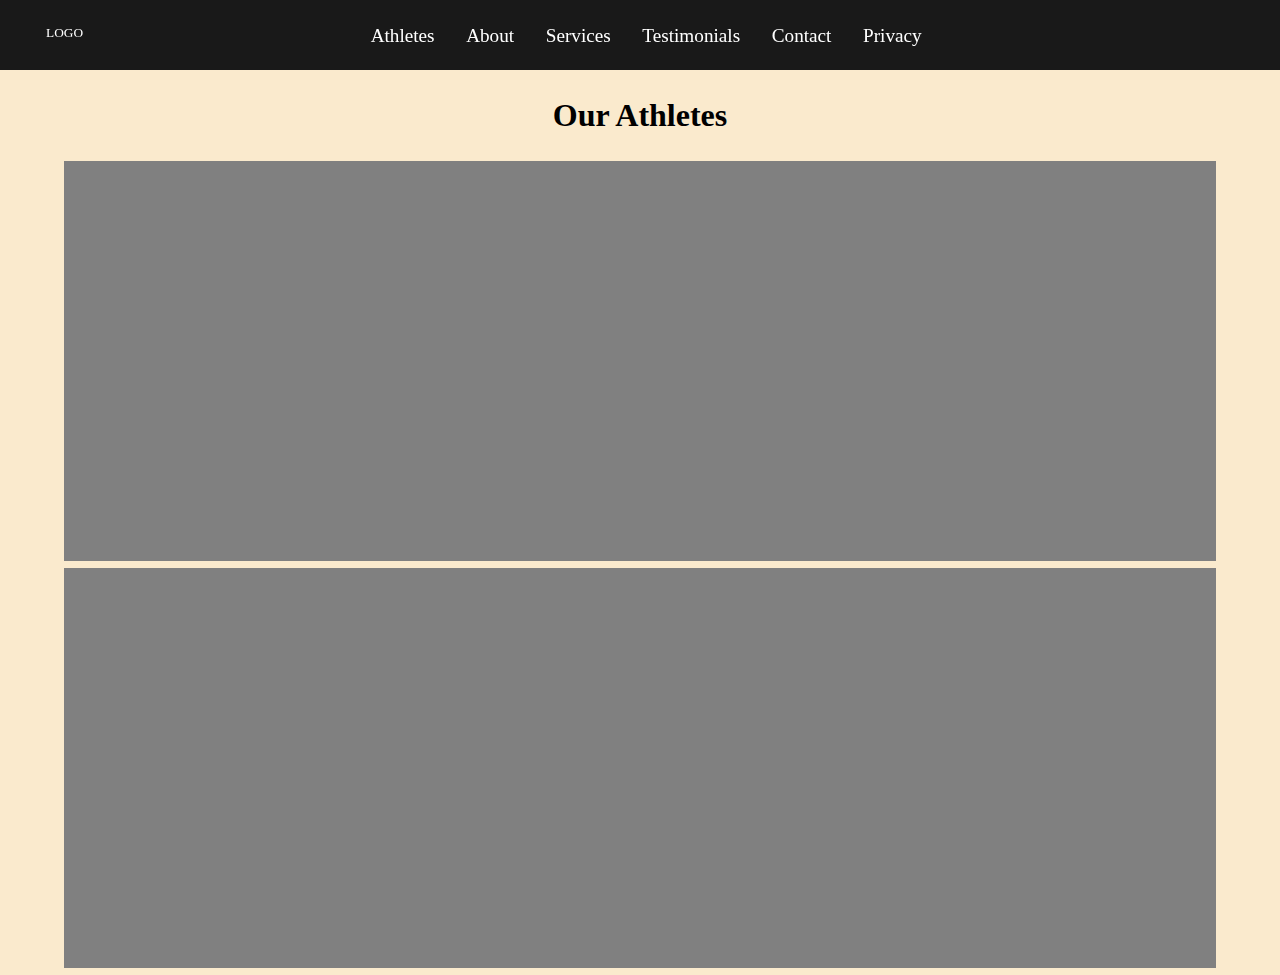
==== html/athletes.html @ 8bba7f61 "Merge remote-tracking branch 'origin/main'" ====
<!DOCTYPE html>
<html lang="en">
<head>
<title>Athlete Page</title>
<meta charset="UTF-8">
<meta name="viewport" content="width=device-width, initial-scale=1"/>
<style>
@font-face { font-family: Bodoni; src: url('/fonts/BodoniFLF-Roman.ttf');}
@font-face { font-family: Bodoni; font-weight: bold; src: url('/fonts/BodoniFLF-Bold.ttf');}

body{
	margin: auto;
	background-color:#faeacd;
	color: #ffffff;
	line-height: 1.5;
}

.header {
	position: sticky;
	top: 0;
	padding: 10px 20px 25px;
	background: #191919;
	color: #f1f1f1;
	margin: 0;
	font-family: Bodoni, serif;
	font-style: bold;
}

h1{
	color: black;
	text-align: center;
	font-family: Bodoni, serif;
}
.header_button{
	background-color: #191919;
	border: none;
	color: white;
	text-align: center;
	text-decoration: none;
	display: inline-block;
	cursor: pointer;
	font-family: Bodoni, serif;
	font-size: 1.5vw;
	float: left;
	padding-top: 5px;
	padding-right: 2vw;
}

.logo_button{
	background-color: #191919;
	border: none;
	color: white;
	text-align: left;
	text-decoration: none;
	display: inline-block;
	cursor: pointer;
	font-family: Bodoni, serif;
	float: left;
	padding-top: 5px;
	padding-right: 22vw;
}

.athlete_container{
	display: inline-block;
	height: 400px;
	width: 90%;
	margin-left: 5%;
	background-color: gray;
}

@media screen and (max-width: 600px){
	.header_button{
		display: none;
	}
}
}
</style>
</head>
<body>
	<main>
		<div class="header">
			<div class="content-width">
				<div class="header">
					<a href="home.html">
						<button class="logo_button">
							LOGO
						</button>
					</a>
					<a href="athletes.html">
						<button class="header_button">
							Athletes
						</button>
					</a>
					<a href="about.html">
						<button class="header_button">
							About
						</button>
					</a>
					<a href="services.html">
						<button class="header_button">
							Services
						</button>
					</a>
					<a href="testimonials.html">
						<button class="header_button">
							Testimonials
						</button>
					</a>	
					<a href="contact.html">
						<button class="header_button">
							Contact
						</button>
					</a>
					<a href="privacy.html">
						<button class="header_button">
							Privacy
						</button>
					</a>
				</div>
			</div>
		</div>
		<h1>
		Our Athletes
		</h1>
		<div class="athlete_container">
		</div>
		<div class="athlete_container">
		</div>
</body>
</html>
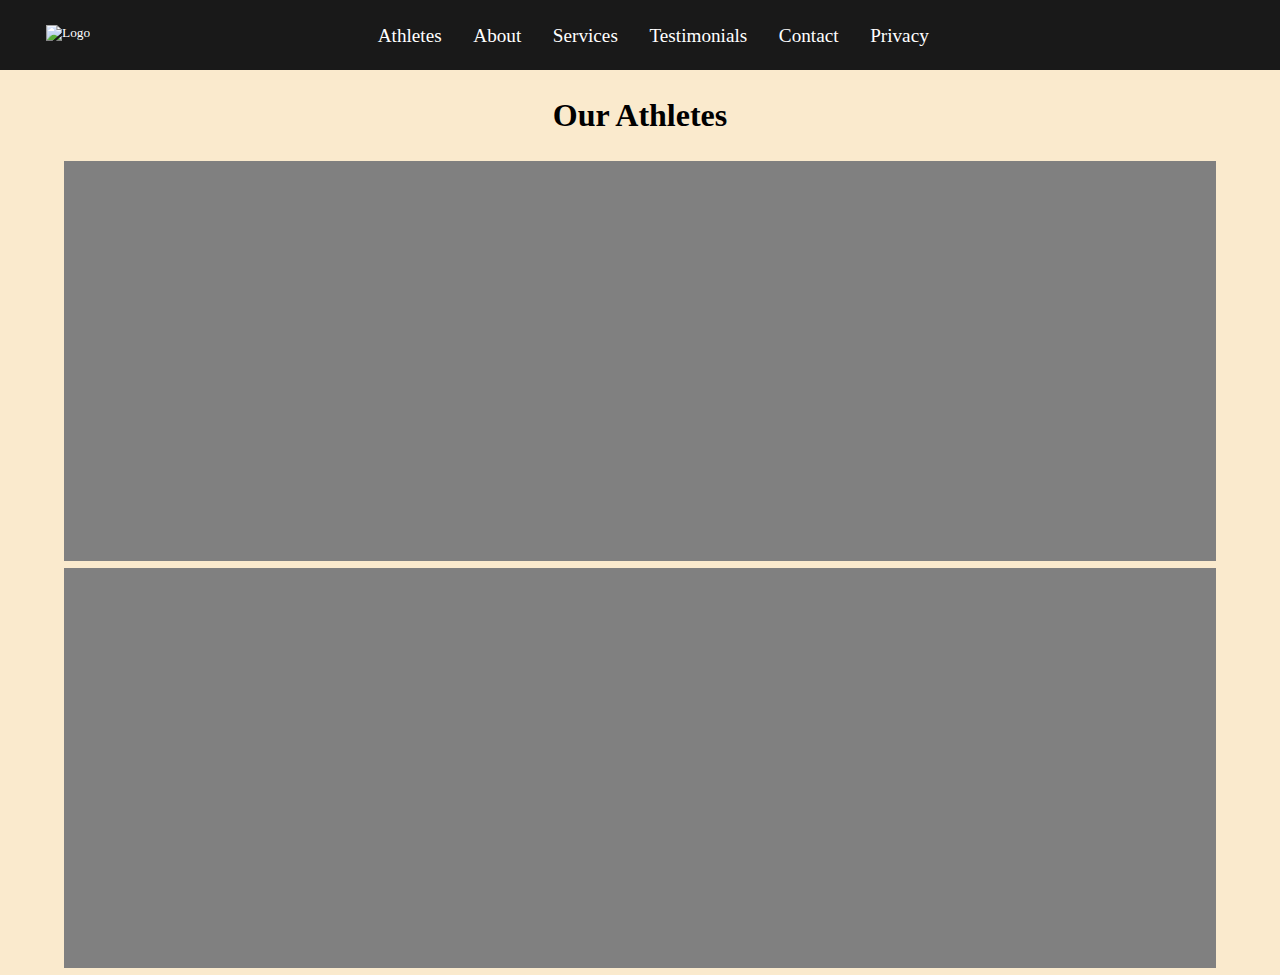
==== commit 7595e51f: "Testing" ====
--- a/html/athletes.html
+++ b/html/athletes.html
@@ -83,7 +83,7 @@
 				<div class="header">
 					<a href="home.html">
 						<button class="logo_button">
-							LOGO
+							<img src="main_logo.JPG" alt="Logo" width="40">
 						</button>
 					</a>
 					<a href="athletes.html">
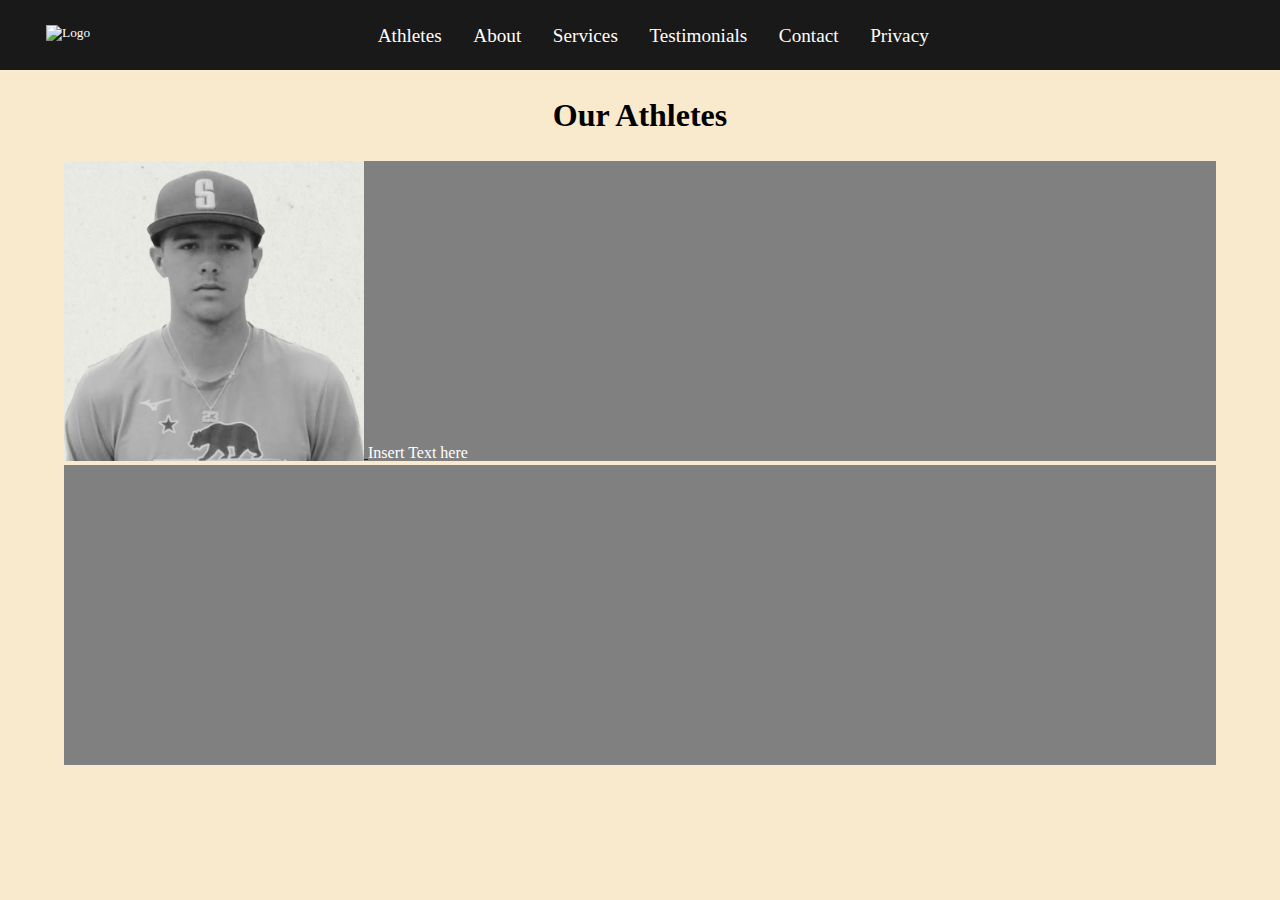
==== commit 06d41d09: "Merge pull request #9 from ZainabAbdelkhaleq/master" ====
--- a/html/athletes.html
+++ b/html/athletes.html
@@ -23,7 +23,7 @@
 	color: #f1f1f1;
 	margin: 0;
 	font-family: Bodoni, serif;
-	font-style: bold;
+	font-weight: bold;
 }
 
 h1{
@@ -62,10 +62,14 @@
 
 .athlete_container{
 	display: inline-block;
-	height: 400px;
+	height: 300px;
 	width: 90%;
 	margin-left: 5%;
 	background-color: gray;
+}
+
+.paragraph_text{
+	display: inline-block;
 }
 
 @media screen and (max-width: 600px){
@@ -123,8 +127,29 @@
 		Our Athletes
 		</h1>
 		<div class="athlete_container">
+		<a href="athlete_pages/amos_aguilera.html">
+			<img src="athlete_pages/athlete_data/amos_aguilera/amos_image.png" alt="Picture of Amos Aguilera" style="aspect-ratio:1/1;height:100%;vertical-align:text-bottom;">
+		</a>
+		<div id="amos_info" class="paragraph_text">
+			Insert Text here
 		</div>
+		</div>
+
 		<div class="athlete_container">
 		</div>
+		<script>
+		function load_data(name,Id_ref){
+		document.getElementById("amos_aguilera_intro.txt").addEventListener('change',function(event){
+			const file = event.target.files[0];
+			const reader = new FileReader();
+			reader.onload = fuction(e){
+				document.getElementById(Id_ref).innerHTML = e.target.result;
+			};
+			reader.readAsText(file);
+			});
+			document.getElementById(Id_ref).style.color = "blue";
+		}
+		window.onLoad = load_data("amos_aguilera","amos_info");
+		</script>
 </body>
 </html>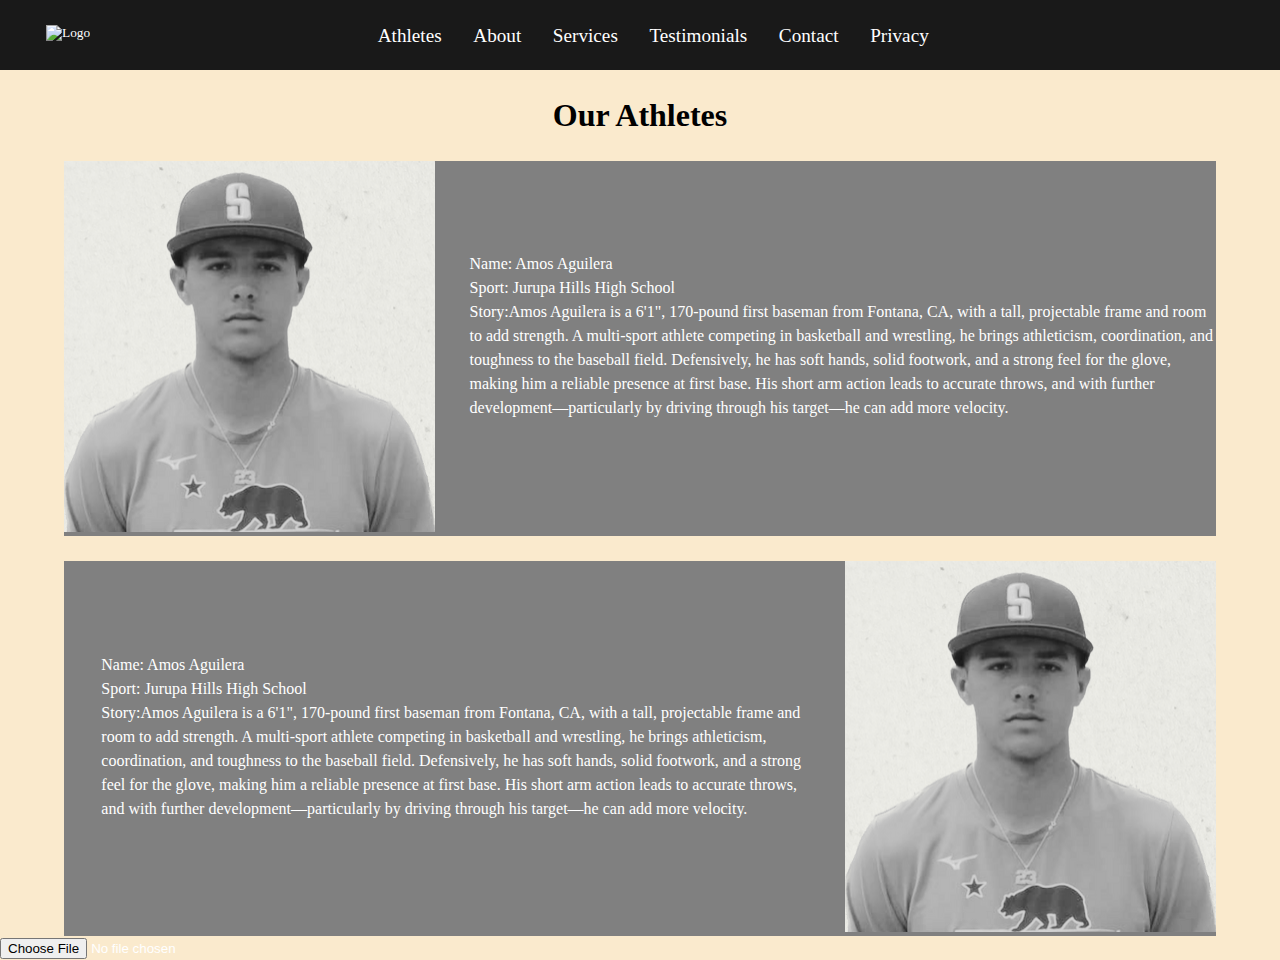
==== commit bf41f21b: "Merge pull request #10 from ZainabAbdelkhaleq/master" ====
--- a/html/athletes.html
+++ b/html/athletes.html
@@ -61,15 +61,34 @@
 }
 
 .athlete_container{
-	display: inline-block;
-	height: 300px;
+	display: grid;
+	align-items:center;
+	grid-template-columns: 1fr 3fr;
+	grid-column-gap: 3%;
+	width: 90%;
+	margin-left: 5%;
+	margin-bottom: 2%;
+	background-color: gray;
+}
+
+.athlete_container_right{
+	display: grid;
+	align-items:center;
+	grid-template-columns: 3fr 1fr;
+	grid-column-gap: 3%;
 	width: 90%;
 	margin-left: 5%;
 	background-color: gray;
 }
 
+.athlete_photo{
+	aspect-ratio:1/1;
+	max-height:100%;
+	vertical-align:text-bottom;
+}
+
 .paragraph_text{
-	display: inline-block;
+	white-space: pre-line;
 }
 
 @media screen and (max-width: 600px){
@@ -128,28 +147,50 @@
 		</h1>
 		<div class="athlete_container">
 		<a href="athlete_pages/amos_aguilera.html">
-			<img src="athlete_pages/athlete_data/amos_aguilera/amos_image.png" alt="Picture of Amos Aguilera" style="aspect-ratio:1/1;height:100%;vertical-align:text-bottom;">
+			<img src="athlete_pages/athlete_data/amos_aguilera/amos_image.png" alt="Picture of Amos Aguilera" class ="athlete_photo">
 		</a>
-		<div id="amos_info" class="paragraph_text">
-			Insert Text here
+		<div id="amos_info" class="paragraph_text"> Name: Amos Aguilera
+			Sport: Jurupa Hills High School
+			Story:Amos Aguilera is a 6'1", 170-pound first baseman from Fontana, CA, with a tall, projectable frame and room to add strength. A multi-sport athlete competing in basketball and wrestling, he brings athleticism, coordination, and toughness to the baseball field. Defensively, he has soft hands, solid footwork, and a strong feel for the glove, making him a reliable presence at first base. His short arm action leads to accurate throws, and with further development—particularly by driving through his target—he can add more velocity.
+
 		</div>
 		</div>
 
-		<div class="athlete_container">
+		<div class="athlete_container_right">
+		<div id="amos_info" class="paragraph_text" style = "margin-left:5%;"> Name: Amos Aguilera	
+			Sport: Jurupa Hills High School
+			Story:Amos Aguilera is a 6'1", 170-pound first baseman from Fontana, CA, with a tall, projectable frame and room to add strength. A multi-sport athlete competing in basketball and wrestling, he brings athleticism, coordination, and toughness to the baseball field. Defensively, he has soft hands, solid footwork, and a strong feel for the glove, making him a reliable presence at first base. His short arm action leads to accurate throws, and with further development—particularly by driving through his target—he can add more velocity.
+
 		</div>
+		<a href="athlete_pages/amos_aguilera.html">
+			<img src="athlete_pages/athlete_data/amos_aguilera/amos_image.png" alt="Picture of Amos Aguilera" class ="athlete_photo">
+		</a>
+		</div>
+		
+		
+		
 		<script>
-		function load_data(name,Id_ref){
-		document.getElementById("amos_aguilera_intro.txt").addEventListener('change',function(event){
-			const file = event.target.files[0];
-			const reader = new FileReader();
-			reader.onload = fuction(e){
-				document.getElementById(Id_ref).innerHTML = e.target.result;
-			};
-			reader.readAsText(file);
-			});
+		<!-- function load_data(name,Id_ref){
 			document.getElementById(Id_ref).style.color = "blue";
+			fetch("athlete_pages/athlete_data/amos_aguilera/amos_aguilera.txt")
+				.then(res => {
+				var input = res.body.getReader();
+				var reader = new FileReader();
+				reader.onload = function(){
+					var text = reader.result;
+					document.getElementById(Id_ref).innerText = text;
+				};
+				reader.readAsText(input.files[0]);
+				})
 		}
-		window.onLoad = load_data("amos_aguilera","amos_info");
+		
+		load_data("amos_aguilera","amos_info"); -->
 		</script>
+		
+		
+		
+		<input type="file" id="fileInput" />
+<div id="fileInfo"></div>
+
 </body>
 </html>